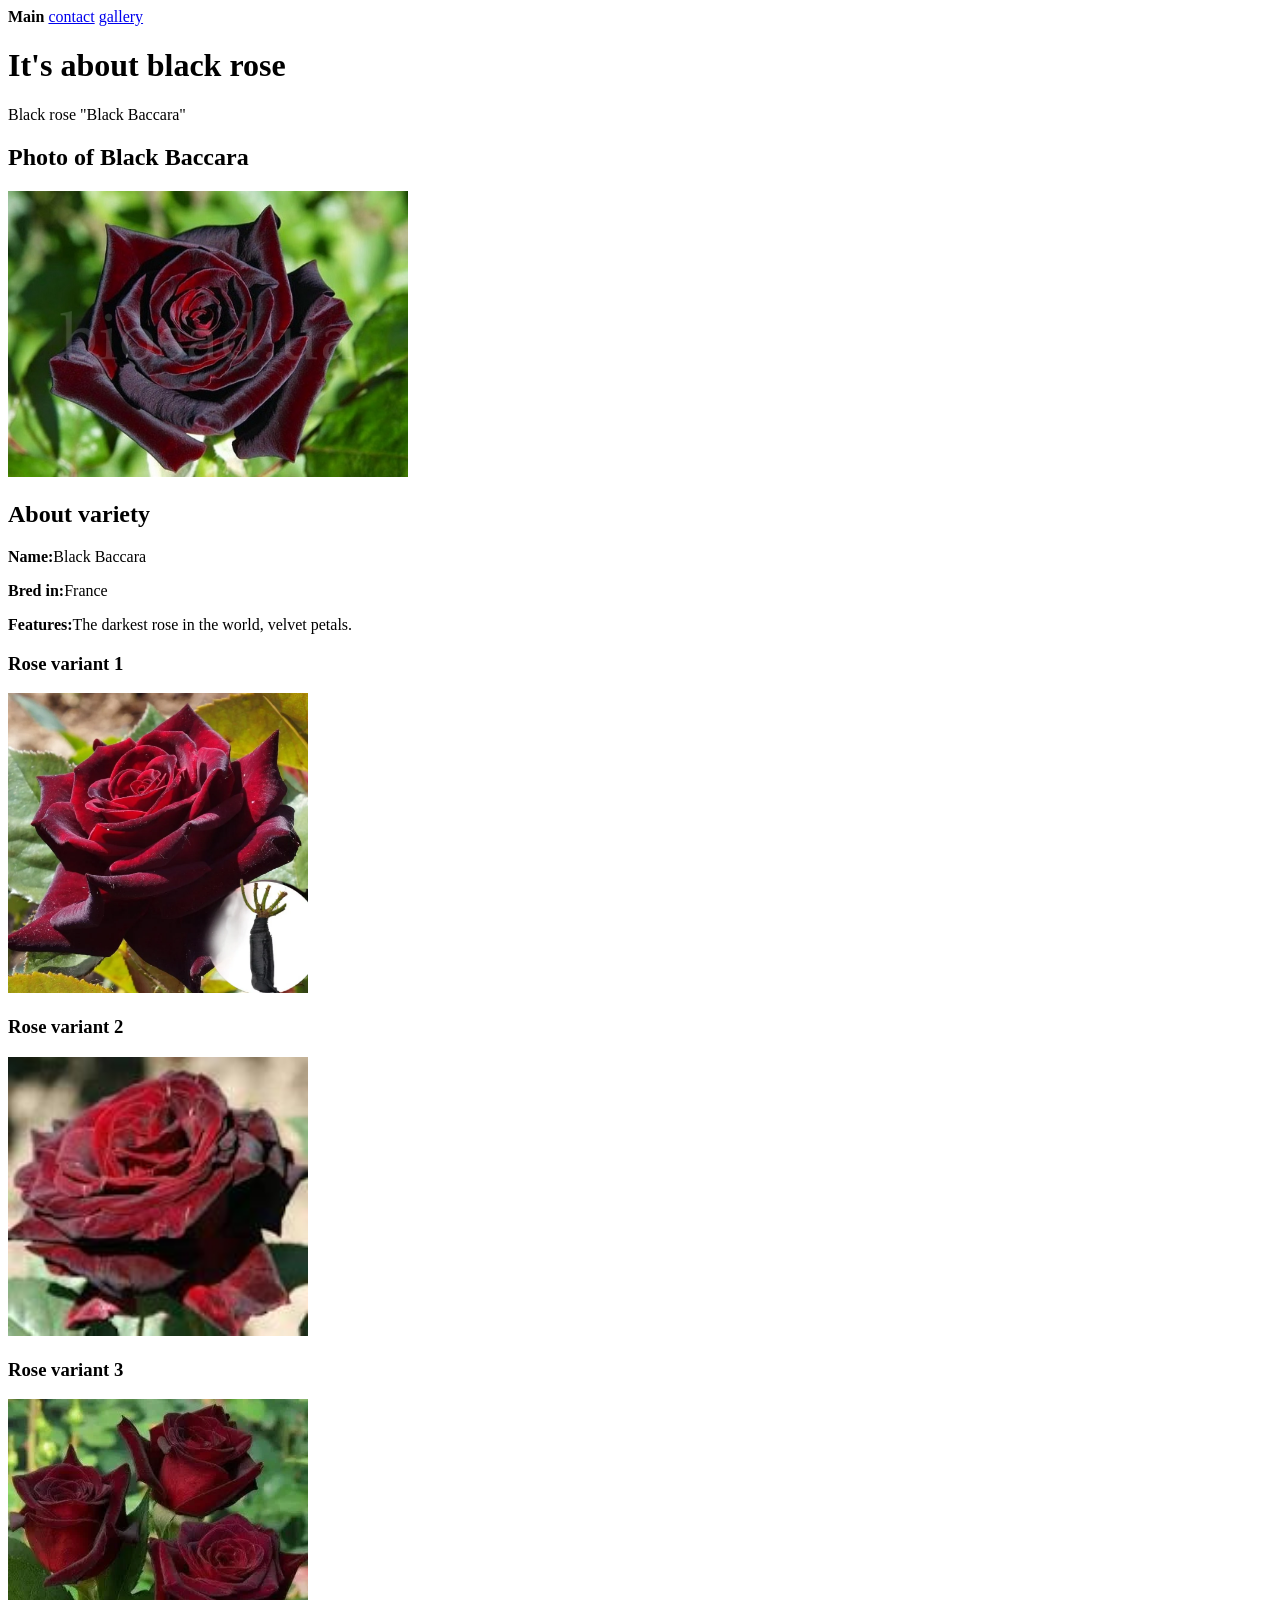
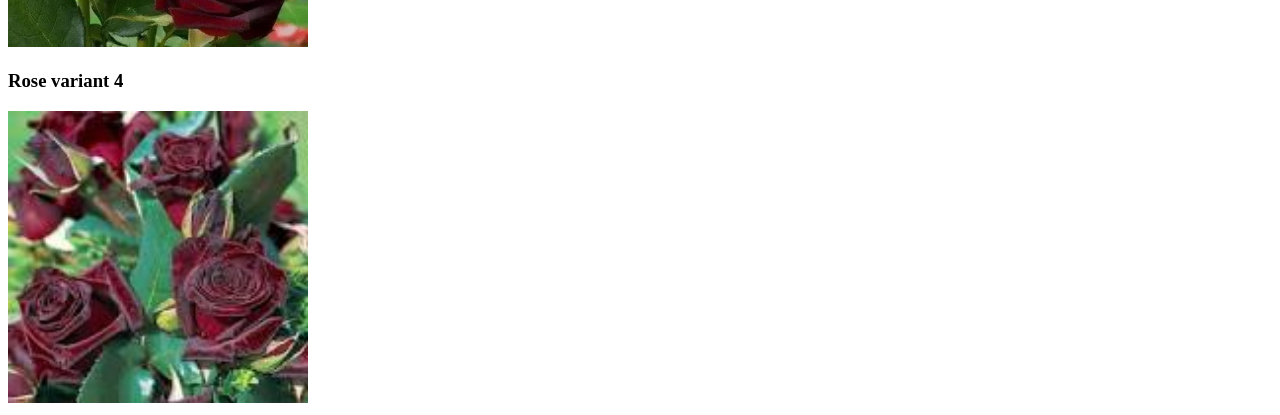
==== index.html @ 210cc6ce "Rose project" ====
<!DOCTYPE html>
<html lang="uk">
<head>
    <meta charset="UTF-8">
    <title>Black Baccara</title>
</head>
<body>
    <nav>
        <b>Main</b>
        <a href="pages/contact.html">contact</a>
        <a href="pages/gallery.html">gallery</a>
    </nav>
<div>
    <h1 id="mainh">It's about black rose</h1>
    <p>Black rose "Black Baccara"</p>
</div>
<div>
    <h2>Photo of Black Baccara</h2>
    <img src="photo/main.jpg" alt="Black Baccara rose" width="400">
</div>
<div>
    <h2>About variety</h2>
    <p><strong>Name:</strong>Black Baccara</p>
    <p><strong>Bred in:</strong>France</p>
    <p><strong>Features:</strong>The darkest rose in the world, velvet petals.</p>
</div>
    <h3>Rose variant 1</h3>
    <img src="../photo/cat1.webp" alt="Black Rose 1" width="300">
    <h3>Rose variant 2</h3>
    <img src="../photo/cat2.jpg" alt="Black Rose 2" width="300">
    <h3>Rose variant 3</h3> 
    <img src="../photo/cat3.webp" alt="Block Rose 3" width="300">
    <h3>Rose variant 4</h3>
    <img src="../photo/cat4.jpg" alt="Block Rose 4" width="300">
</body>
</html>
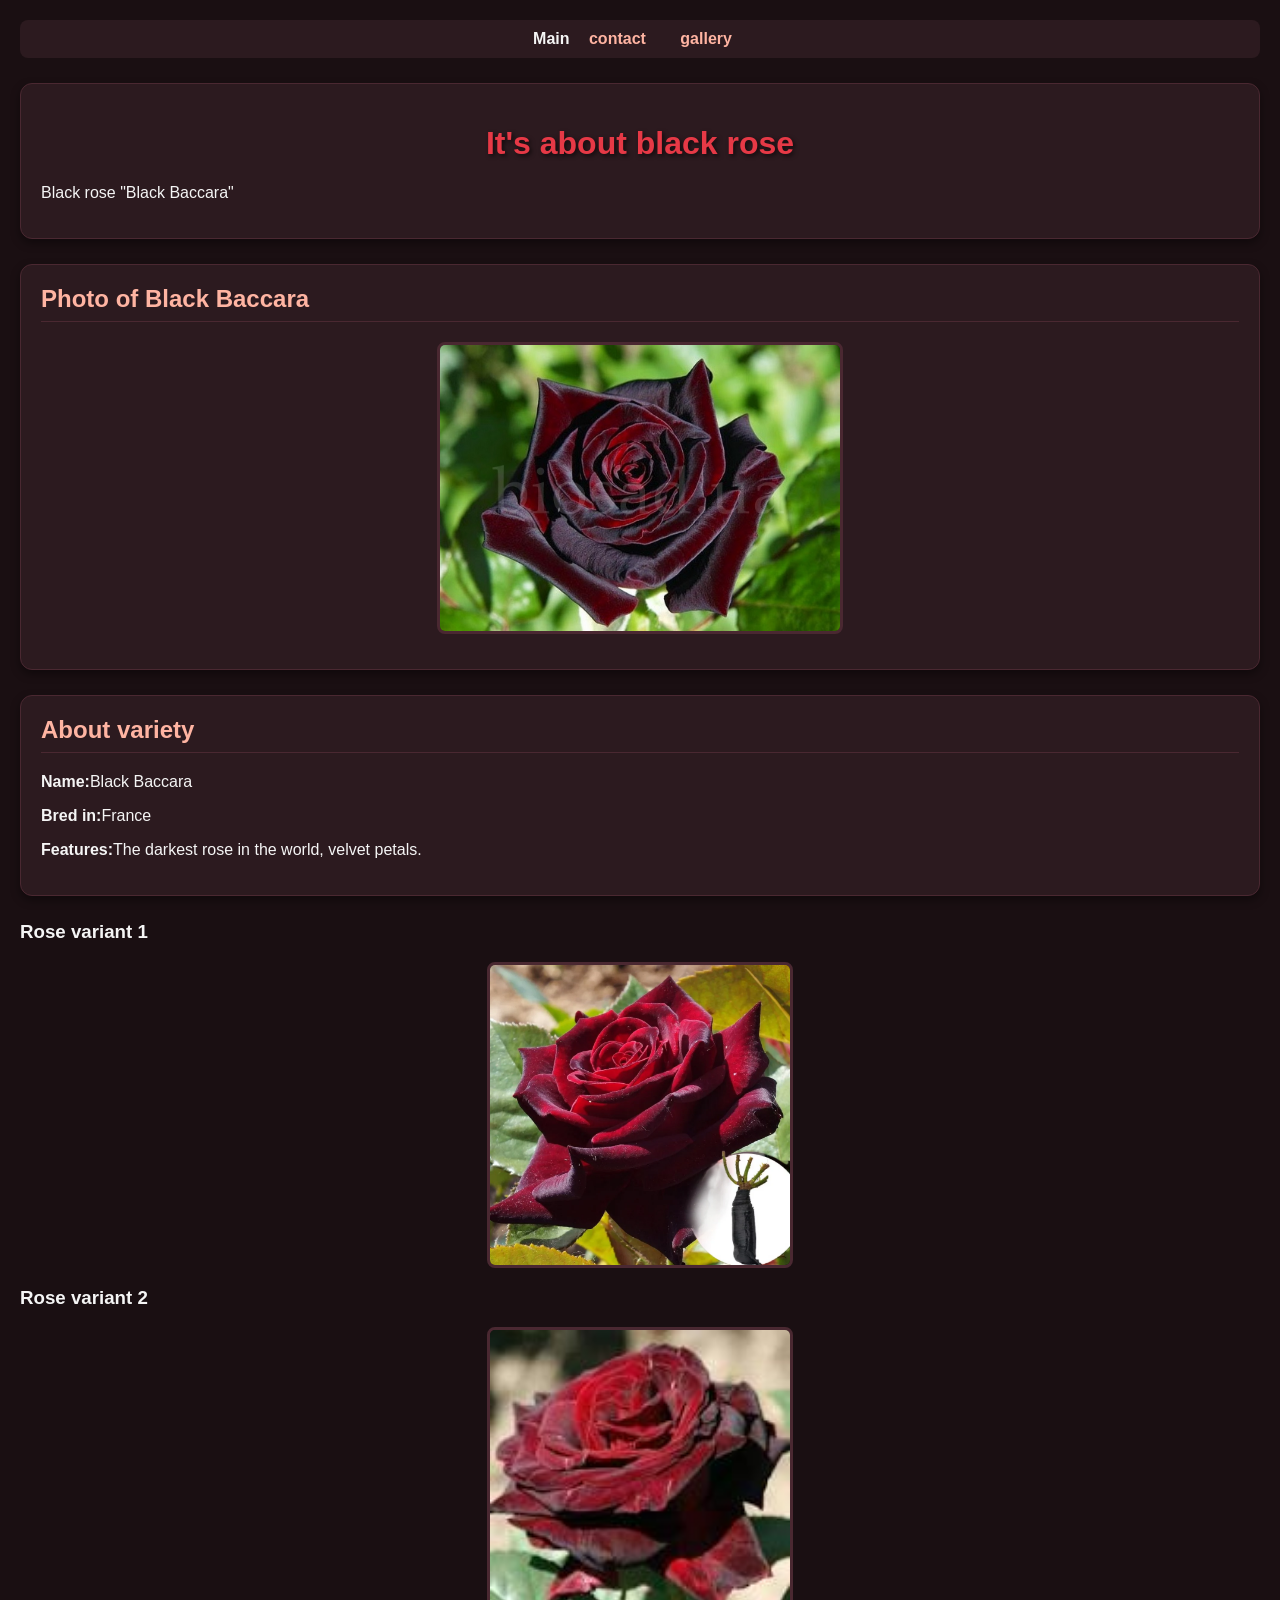
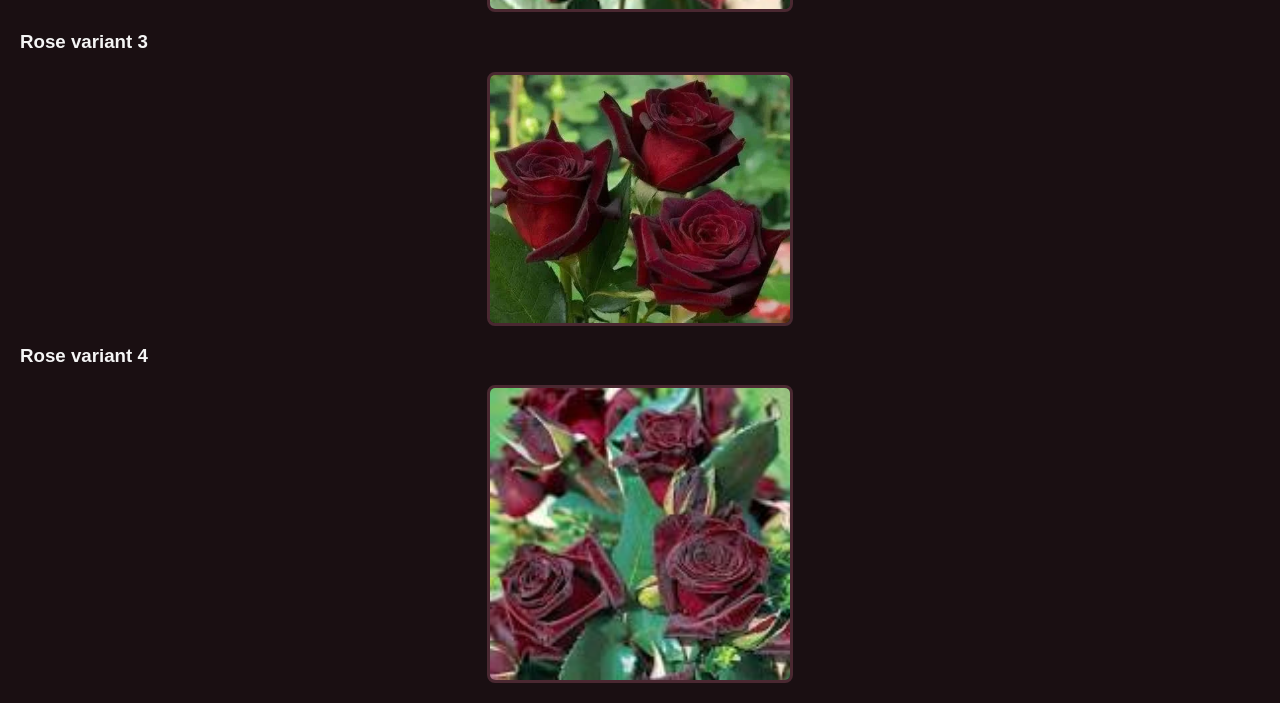
==== commit e677b2b5: "Виконано ДЗ: стилі підключено до всіх сторінок" ====
--- a/index.html
+++ b/index.html
@@ -3,22 +3,24 @@
 <head>
     <meta charset="UTF-8">
     <title>Black Baccara</title>
+    <link rel="stylesheet" href="style.css">
 </head>
+
 <body>
     <nav>
         <b>Main</b>
         <a href="pages/contact.html">contact</a>
         <a href="pages/gallery.html">gallery</a>
     </nav>
-<div>
+<div class="block">
     <h1 id="mainh">It's about black rose</h1>
     <p>Black rose "Black Baccara"</p>
 </div>
-<div>
+<div class="block">
     <h2>Photo of Black Baccara</h2>
     <img src="photo/main.jpg" alt="Black Baccara rose" width="400">
 </div>
-<div>
+<div class="block">
     <h2>About variety</h2>
     <p><strong>Name:</strong>Black Baccara</p>
     <p><strong>Bred in:</strong>France</p>
--- a/style.css
+++ b/style.css
@@ -0,0 +1,64 @@
+/* 1. Стилі для всієї сторінки */
+body {
+    background-color: #1a0f12; /* Темний, майже чорний фон з бордовим відтінком */
+    font-family: Arial, sans-serif;
+    color: #f5f5f5; /* Світлий колір тексту для хорошого контрасту */
+    margin: 20px;
+}
+
+/* 2. Головний заголовок сторінки */
+#mainh {
+    color: #e63946; /* Яскравий червоно-бордовий колір для назви троянди */
+    text-align: center;
+    font-size: 32px;
+    text-shadow: 2px 2px 4px rgba(0, 0, 0, 0.6); /* Красива тінь під текстом */
+}
+
+/* 3. Наші три інформаційні блоки div */
+.block {
+    background-color: #2c1a1f; /* Темно-бордовий фон для самих карток */
+    border: 1px solid #4a2831; /* Акуратна темна рамка */
+    padding: 20px;
+    margin-bottom: 25px;
+    border-radius: 12px; /* Більш закруглені куточки */
+    box-shadow: 0 4px 10px rgba(0, 0, 0, 0.4); /* М'яка тінь навколо блоків */
+}
+
+/* 4. Заголовки всередині блоків (h2) */
+.block h2 {
+    color: #ffb4a2; /* Ніжний рожево-кремовий колір для підзаголовків */
+    margin-top: 0;
+    border-bottom: 1px solid #4a2831; /* Лінія під заголовком */
+    padding-bottom: 8px;
+}
+
+/* 5. Стилізація картинок */
+img {
+    display: block;
+    margin: 15px auto;
+    border: 3px solid #4a2831; /* Рамка навколо картинки */
+    border-radius: 8px;
+}
+
+/* 6. Оформлення меню навігації (nav) */
+nav {
+    text-align: center;
+    background-color: #2c1a1f;
+    padding: 10px;
+    border-radius: 8px;
+    margin-bottom: 25px;
+}
+
+/* Посилання в меню */
+nav a {
+    color: #ffb4a2;
+    text-decoration: none; /* Прибираємо підкреслення у посилань */
+    margin: 0 15px;
+    font-weight: bold;
+}
+
+/* Ефект при наведенні курсору на посилання */
+nav a:hover {
+    color: #e63946;
+}
+
